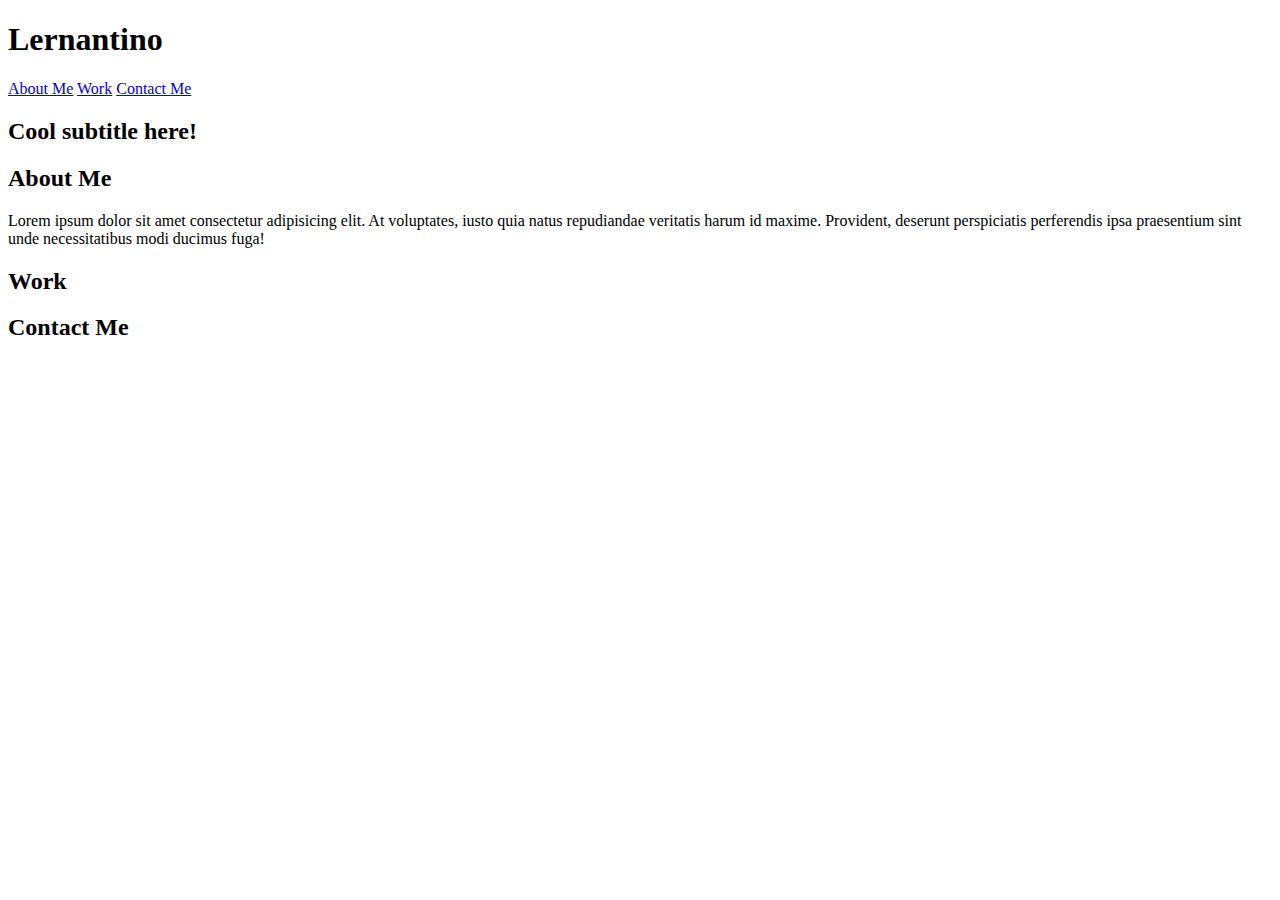
==== starter/index.html @ 85aaba29 "initial commit" ====
<!DOCTYPE html>
<html lang="en-gb">

<head>
  <meta charset="UTF-8">
  <meta name="viewport" content="width=device-width, initial-scale=1.0">
  <meta http-equiv="X-UA-Compatible" content="ie=edge">
  <title>Lernantino // Web Developer</title>
  <link rel="stylesheet" href="./assets/css/style.css" />
</head>

<body>
  <!-- main logo / nav -->
  <header>
    <h1>Lernantino</h1>
    <nav>
      <a href="_blank">About Me</a>
      <a href="_blank">Work</a>
      <a href="_blank">Contact Me</a>
    </nav>
  </header>

  <!-- hero banner -->
  <section class="hero-banner">
    <div>
      <h2>Cool subtitle here!</h2>
    </div>
  </section>

  <main class="page-wrapper">
    <!-- about me -->
    <section class="page-section" id="about">
      <h2>About Me</h2>
      <p>Lorem ipsum dolor sit amet consectetur adipisicing elit. At voluptates, iusto quia natus repudiandae veritatis harum id maxime. Provident, deserunt perspiciatis perferendis ipsa praesentium sint unde necessitatibus modi ducimus fuga!</p>
    </section>

    <!-- portfolio container -->
    <section class="page-section" id="work">
      <h2>Work</h2>
      
    </section>

    <!-- contact -->
    <section class="page-section contact" id="contact">
      <h2>Contact Me</h2>
    </section>
  </main>
</body>

</html>
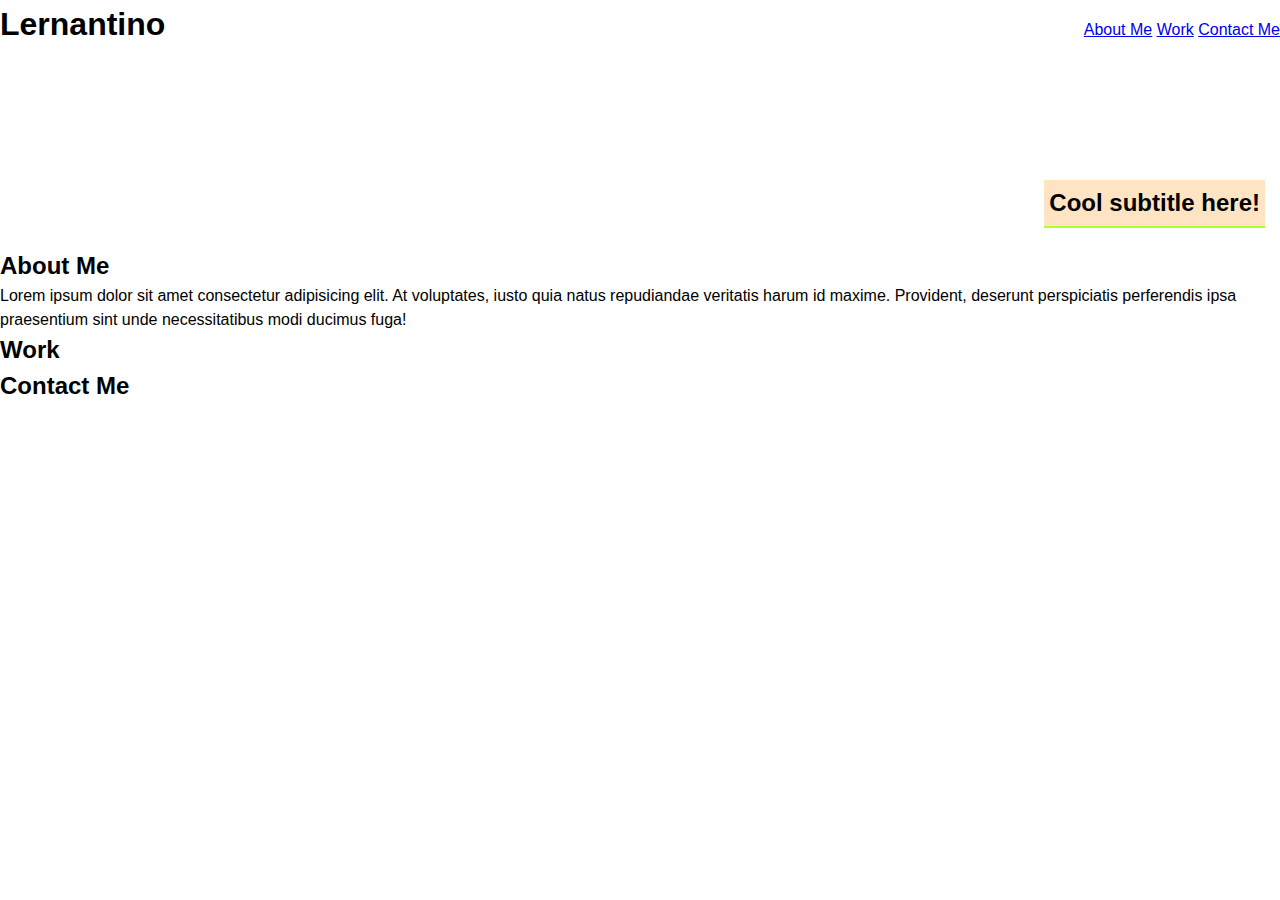
==== commit 7884fb90: "added banner and nav" ====
--- a/starter/index.html
+++ b/starter/index.html
@@ -6,7 +6,7 @@
   <meta name="viewport" content="width=device-width, initial-scale=1.0">
   <meta http-equiv="X-UA-Compatible" content="ie=edge">
   <title>Lernantino // Web Developer</title>
-  <link rel="stylesheet" href="./assets/css/style.css" />
+  <link rel="stylesheet" href="./css/style.css" />
 </head>
 
 <body>
@@ -14,9 +14,9 @@
   <header>
     <h1>Lernantino</h1>
     <nav>
-      <a href="_blank">About Me</a>
-      <a href="_blank">Work</a>
-      <a href="_blank">Contact Me</a>
+      <a href="#about">About Me</a>
+      <a href="#work">Work</a>
+      <a href="#contact">Contact Me</a>
     </nav>
   </header>
 
--- a/starter/css/style.css
+++ b/starter/css/style.css
@@ -0,0 +1,42 @@
+* {
+  box-sizing: border-box;
+}
+
+body {
+  margin: 0;
+  padding: 0;
+  font-family: 'Trebuchet MS', 'Lucida Sans Unicode', 'Lucida Grande', 'Lucida Sans', Arial, sans-serif;
+  line-height: 1.5;
+}
+
+h1,
+h2,
+h3,
+h4,
+h5,
+h6 {
+  margin: 0;
+}
+
+p {
+  margin: 0;
+}
+.hero-banner {
+  background-image: url("../images/02-hero-bg.jpg");
+  background-size: cover;
+  height: 200px;
+}
+.hero-banner div h2 {
+  background-color: bisque;
+  padding: 5px;
+  border-bottom: solid 2px greenyellow;
+  position: absolute;
+  top: 180px;
+  right: 15px;
+  display: inline;
+}
+header {
+  display: flex;
+  align-items: baseline;
+  justify-content: space-between;
+}
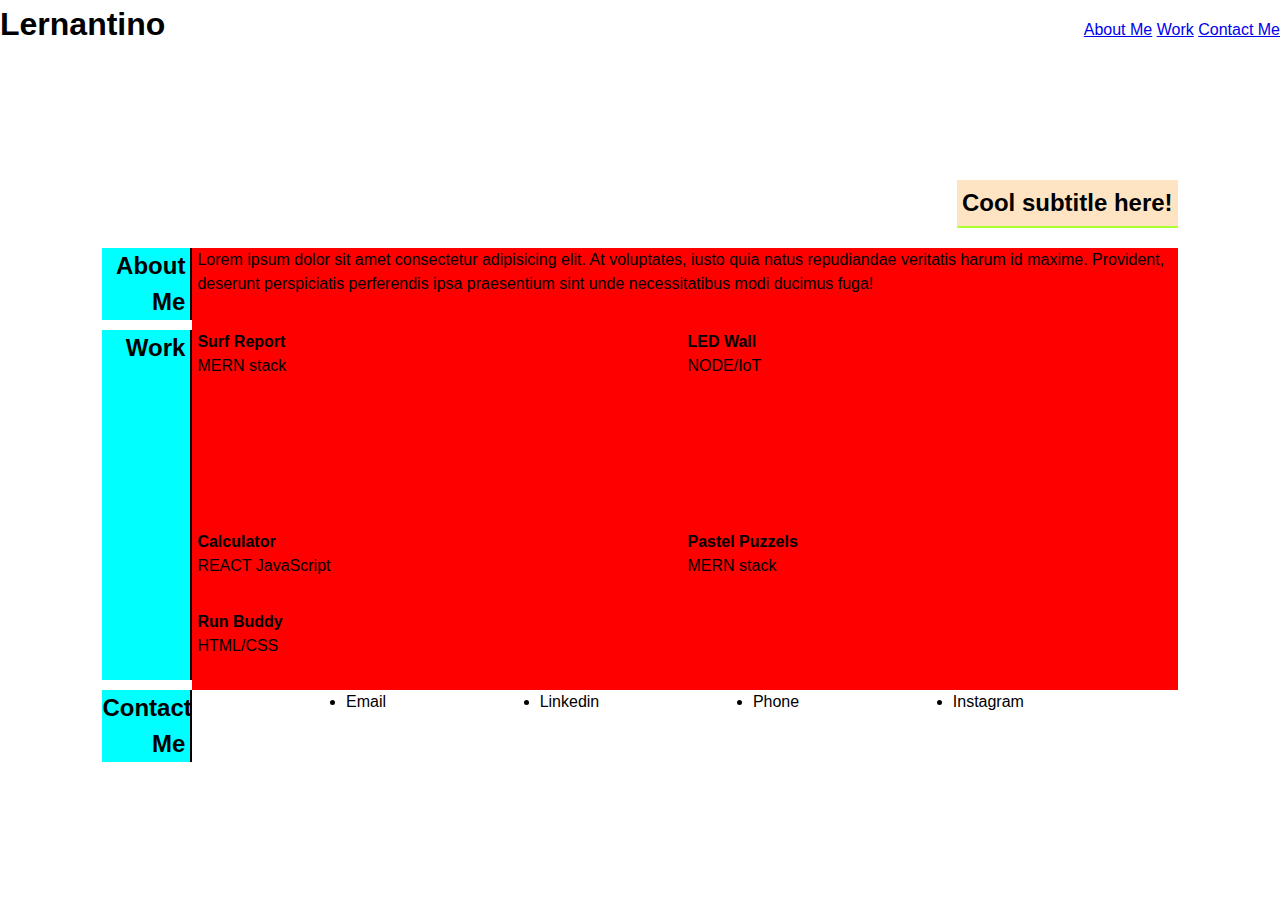
==== commit 793ac239: "added grid to work section still working on it" ====
--- a/starter/index.html
+++ b/starter/index.html
@@ -37,12 +37,40 @@
     <!-- portfolio container -->
     <section class="page-section" id="work">
       <h2>Work</h2>
+      <div id="portfolio">
+        <div>
+          <h4>Surf Report</h4>
+          <span>MERN stack</span>
+        </div>
+        <div>
+          <h4>LED Wall</h4>
+          <span>NODE/IoT</span>
+        </div>
+        <div>
+          <h4>Calculator</h4>
+          <span>REACT JavaScript</span>
+        </div>
+        <div>
+          <h4>Pastel Puzzels</h4>
+          <span>MERN stack</span>
+        </div>
+        <div>
+          <h4>Run Buddy</h4>
+          <span>HTML/CSS</span>
+        </div>
+      </div>
       
     </section>
 
     <!-- contact -->
     <section class="page-section contact" id="contact">
       <h2>Contact Me</h2>
+      <div>
+        <li>Email</li>
+        <li>Linkedin</li>
+        <li>Phone</li>
+        <li>Instagram</li>
+      </div>
     </section>
   </main>
 </body>
--- a/starter/css/style.css
+++ b/starter/css/style.css
@@ -32,7 +32,7 @@
   border-bottom: solid 2px greenyellow;
   position: absolute;
   top: 180px;
-  right: 15px;
+  right: 8%;
   display: inline;
 }
 header {
@@ -40,3 +40,40 @@
   align-items: baseline;
   justify-content: space-between;
 }
+.page-section {
+  display: grid;
+  grid-template-rows: auto;
+  grid-template-columns: 8% 90px 1fr 8%;
+  grid-template-areas: 
+  " . h2 rest .";
+  /* grid-gap: 10px */
+}
+.page-section h2 {
+  background-color: aqua;
+  grid-area: h2;
+  text-align: right;
+  border-right: solid 2px black;
+  margin-bottom: 10px;
+  padding-right: 5px;
+}
+.page-section p {
+  background-color: red;
+  grid-area: rest;
+  padding-left: 5px;
+}
+#portfolio {
+  background-color: red;
+  grid-area: rest;
+  padding-left: 5px;
+  display: grid;
+  grid-template-rows: 200px 80px 80px;
+  grid-template-columns: 50% 50%;
+  grid-template-areas:
+  ;
+}
+#contact div {
+  grid-area: rest;
+  display: flex;
+  justify-content: space-evenly;
+  /* border-left: solid 2px green */
+}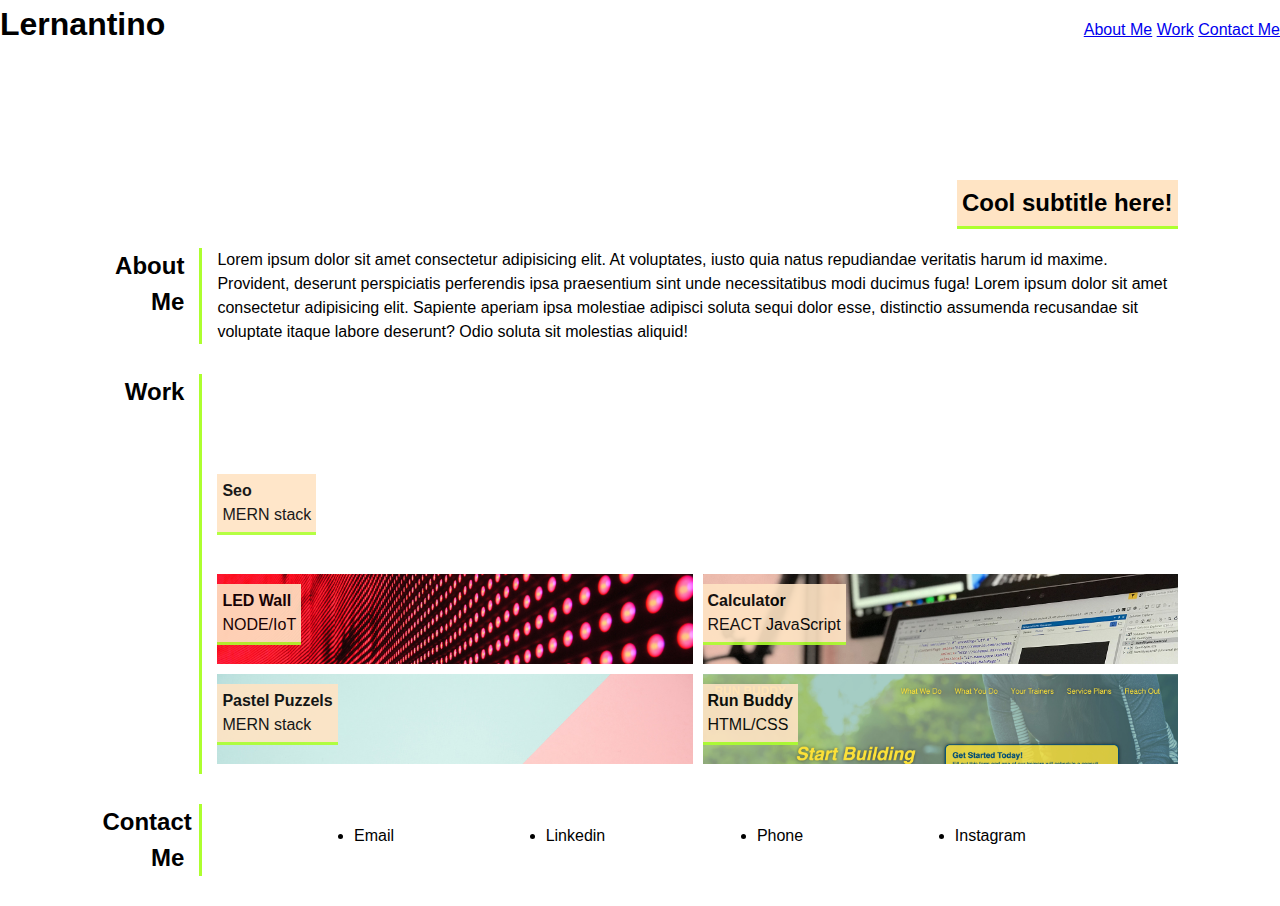
==== commit a01bd6e5: "portfolio part almost finish" ====
--- a/starter/index.html
+++ b/starter/index.html
@@ -31,32 +31,48 @@
     <!-- about me -->
     <section class="page-section" id="about">
       <h2>About Me</h2>
-      <p>Lorem ipsum dolor sit amet consectetur adipisicing elit. At voluptates, iusto quia natus repudiandae veritatis harum id maxime. Provident, deserunt perspiciatis perferendis ipsa praesentium sint unde necessitatibus modi ducimus fuga!</p>
+      <p>Lorem ipsum dolor sit amet consectetur adipisicing elit. At voluptates, 
+        iusto quia natus repudiandae veritatis harum id maxime. 
+        Provident, deserunt perspiciatis perferendis ipsa praesentium sint 
+        unde necessitatibus modi ducimus fuga! Lorem ipsum dolor sit amet 
+        consectetur adipisicing elit. Sapiente aperiam ipsa molestiae adipisci 
+        soluta sequi dolor esse, distinctio assumenda recusandae
+        sit voluptate itaque labore deserunt? Odio soluta sit molestias aliquid!</p>
     </section>
 
     <!-- portfolio container -->
     <section class="page-section" id="work">
       <h2>Work</h2>
       <div id="portfolio">
-        <div>
-          <h4>Surf Report</h4>
-          <span>MERN stack</span>
+        <div class="Seo">
+          <div>
+            <h4>Seo</h4>
+            <span>MERN stack</span>
+          </div>
         </div>
-        <div>
-          <h4>LED Wall</h4>
-          <span>NODE/IoT</span>
+        <div class="LED">
+          <div>
+            <h4>LED Wall</h4>
+            <span>NODE/IoT</span>
+          </div>
         </div>
-        <div>
-          <h4>Calculator</h4>
-          <span>REACT JavaScript</span>
+        <div class="calculator">
+          <div>
+            <h4>Calculator</h4>
+            <span>REACT JavaScript</span>
+          </div>
         </div>
-        <div>
-          <h4>Pastel Puzzels</h4>
-          <span>MERN stack</span>
+        <div class="puzzels">
+          <div>
+            <h4>Pastel Puzzels</h4>
+            <span>MERN stack</span>
+          </div>
         </div>
-        <div>
-          <h4>Run Buddy</h4>
-          <span>HTML/CSS</span>
+        <div class="run">
+          <div>
+            <h4>Run Buddy</h4>
+            <span>HTML/CSS</span>
+          </div>
         </div>
       </div>
       
--- a/starter/css/style.css
+++ b/starter/css/style.css
@@ -29,11 +29,11 @@
 .hero-banner div h2 {
   background-color: bisque;
   padding: 5px;
-  border-bottom: solid 2px greenyellow;
+  border-bottom: solid 3px greenyellow;
   position: absolute;
+  display: inline;
   top: 180px;
   right: 8%;
-  display: inline;
 }
 header {
   display: flex;
@@ -43,37 +43,120 @@
 .page-section {
   display: grid;
   grid-template-rows: auto;
-  grid-template-columns: 8% 90px 1fr 8%;
+  grid-template-columns: 8% 100px auto 8%;
   grid-template-areas: 
   " . h2 rest .";
   /* grid-gap: 10px */
 }
+/* left side  */
 .page-section h2 {
-  background-color: aqua;
   grid-area: h2;
   text-align: right;
-  border-right: solid 2px black;
-  margin-bottom: 10px;
-  padding-right: 5px;
+  border-right: solid 3px greenyellow;
+  margin-bottom: 30px;
+  padding-right: 15px;
 }
 .page-section p {
-  background-color: red;
   grid-area: rest;
-  padding-left: 5px;
+  padding-left: 15px;
+  margin-bottom: 30px;
 }
 #portfolio {
-  background-color: red;
   grid-area: rest;
-  padding-left: 5px;
+  padding-left: 15px;
   display: grid;
-  grid-template-rows: 200px 80px 80px;
+  grid-template-rows: 200px 100px 100px;
   grid-template-columns: 50% 50%;
   grid-template-areas:
-  ;
+  "Seo Seo"
+  "LED calculator"
+  "puzzels run";
+  /* grid-gap: 20px; */
+  margin-bottom: 30px;
 }
 #contact div {
   grid-area: rest;
   display: flex;
   justify-content: space-evenly;
-  /* border-left: solid 2px green */
+  padding-top: 20px;
+}
+.Seo {
+  background-image: url(../images/search-engine-optimization.jpg);
+  grid-area: Seo;
+  background-size: cover;
+  margin-bottom: 10px;
+}
+.Seo div {
+  background-color: bisque;
+  padding: 5px;
+  border-bottom: solid 3px greenyellow;
+  position: relative;
+  display: inline-block;
+  bottom: -100px;
+  opacity: 0.9;
+}
+.LED {
+  background-image: url(../images/02-portfolio-1.jpg);
+  background-size: cover;
+  grid-area: LED;
+  margin-right: 5px;
+  margin-bottom: 10px;
+}
+/* led button */
+.LED div {
+  background-color: bisque;
+  padding: 5px;
+  border-bottom: solid 3px greenyellow;
+  position: relative;
+  display: inline-block;
+  bottom: -10px;
+  opacity: 0.9;
+}
+.calculator {
+  background-image: url(../images/02-portfolio-2.jpg);
+  grid-area: calculator;
+  background-size: cover;
+  margin-bottom: 10px;
+  margin-left: 5px;
+}
+.calculator div {
+  background-color: bisque;
+  padding: 5px;
+  border-bottom: solid 3px greenyellow;
+  position: relative;
+  display: inline-block;
+  bottom: -10px;
+  opacity: 0.9;
+}
+.puzzels {
+  background-image: url(../images/02-portfolio-3.jpg);
+  grid-area: puzzels;
+  background-size: cover;
+  margin-right: 5px;
+  margin-bottom: 10px;
+}
+.puzzels div {
+  background-color: bisque;
+  padding: 5px;
+  border-bottom: solid 3px greenyellow;
+  position: relative;
+  display: inline-block;
+  bottom: -10px;
+  opacity: 0.9;
+}
+ .run {
+  background-image: url(../images/02-run-buddy.jpg);
+  grid-area: run;
+  background-size: cover;
+  margin-bottom: 10px;
+  margin-left: 5px;
+ }
+ .run div {
+  background-color: bisque;
+  padding: 5px;
+  border-bottom: solid 3px greenyellow;
+  position: relative;
+  display: inline-block;
+  bottom: -10px;
+  opacity: 0.9;
 }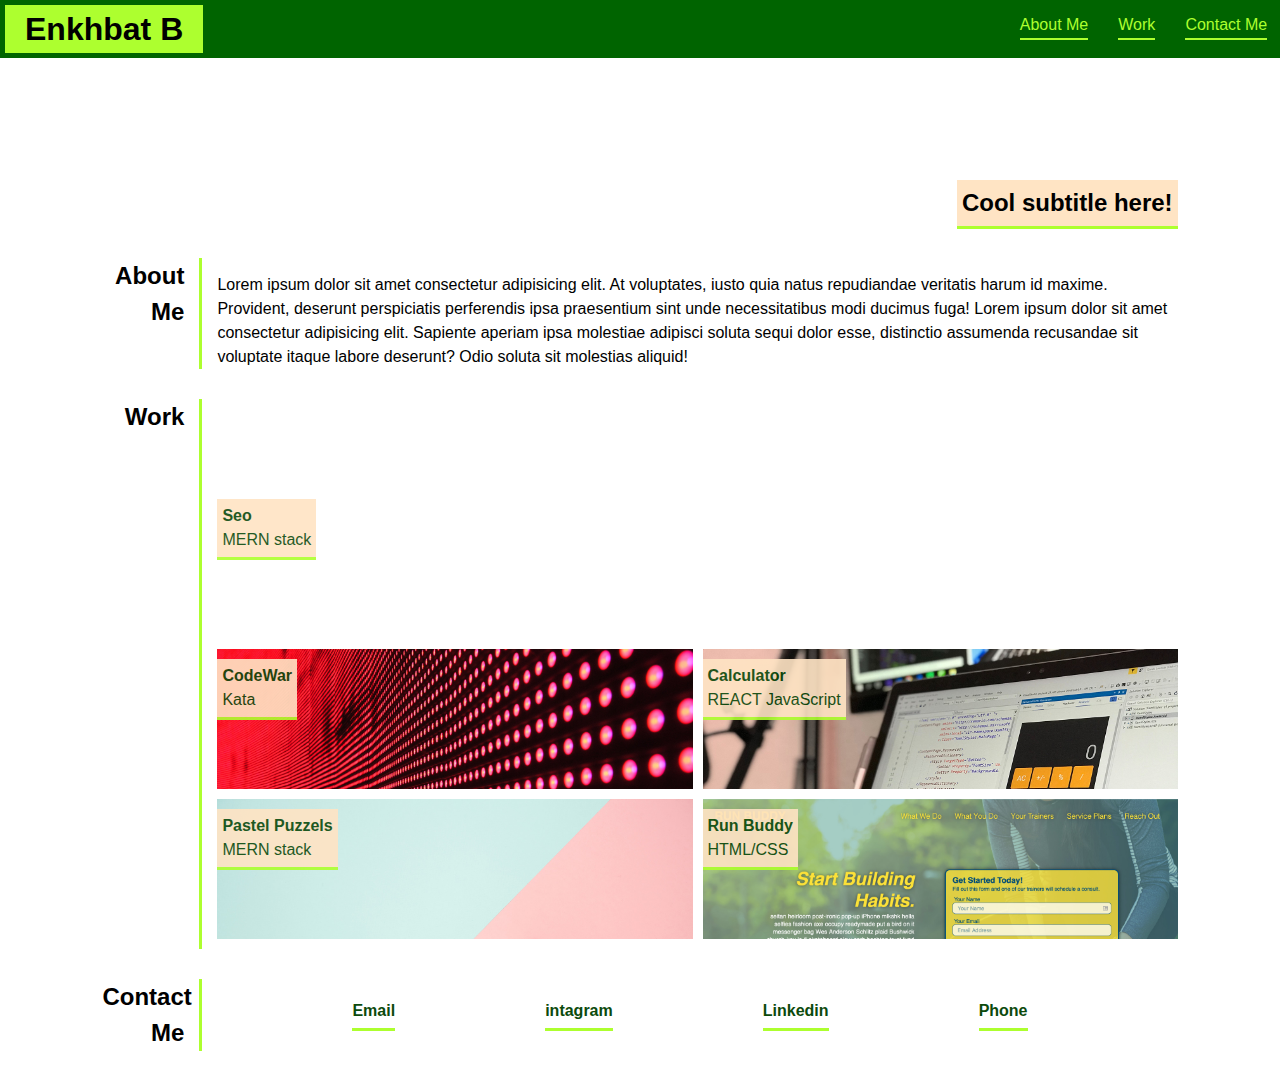
==== commit 9da5a672: "hover done read me file initiated" ====
--- a/starter/index.html
+++ b/starter/index.html
@@ -5,14 +5,14 @@
   <meta charset="UTF-8">
   <meta name="viewport" content="width=device-width, initial-scale=1.0">
   <meta http-equiv="X-UA-Compatible" content="ie=edge">
-  <title>Lernantino // Web Developer</title>
+  <title>Enkhbat // Web Developer</title>
   <link rel="stylesheet" href="./css/style.css" />
 </head>
 
 <body>
   <!-- main logo / nav -->
   <header>
-    <h1>Lernantino</h1>
+    <h1>Enkhbat B</h1>
     <nav>
       <a href="#about">About Me</a>
       <a href="#work">Work</a>
@@ -44,36 +44,36 @@
     <section class="page-section" id="work">
       <h2>Work</h2>
       <div id="portfolio">
-        <div class="Seo">
+        <a href="https://enx-code.github.io/web-refactor-horiSEOn/" class="Seo">
           <div>
             <h4>Seo</h4>
             <span>MERN stack</span>
           </div>
-        </div>
-        <div class="LED">
+        </a>
+        <a href="https://www.codewars.com/users/enx-code" class="LED">
           <div>
-            <h4>LED Wall</h4>
-            <span>NODE/IoT</span>
+            <h4>CodeWar</h4>
+            <span>Kata</span>
           </div>
-        </div>
-        <div class="calculator">
+        </a>
+        <a href="_blank" class="calculator">
           <div>
             <h4>Calculator</h4>
             <span>REACT JavaScript</span>
           </div>
-        </div>
-        <div class="puzzels">
+        </a>
+        <a href="_blank" class="puzzels">
           <div>
             <h4>Pastel Puzzels</h4>
             <span>MERN stack</span>
           </div>
-        </div>
-        <div class="run">
+        </a>
+        <a href="_blank" class="run">
           <div>
             <h4>Run Buddy</h4>
             <span>HTML/CSS</span>
           </div>
-        </div>
+        </a>
       </div>
       
     </section>
@@ -82,10 +82,10 @@
     <section class="page-section contact" id="contact">
       <h2>Contact Me</h2>
       <div>
-        <li>Email</li>
-        <li>Linkedin</li>
-        <li>Phone</li>
-        <li>Instagram</li>
+        <a href="enkh6at@yahoo.com">Email</a>
+        <a href="www.instagram.com">intagram</a>
+        <a href="www.linkedin.com">Linkedin</a>
+        <a href="09876543211">Phone</a>
       </div>
     </section>
   </main>
--- a/starter/css/style.css
+++ b/starter/css/style.css
@@ -1,7 +1,10 @@
 * {
   box-sizing: border-box;
 }
-
+:root {
+  --letter-color: rgb(12, 74, 12);
+  --border-color: greenyellow;
+}
 body {
   margin: 0;
   padding: 0;
@@ -17,7 +20,12 @@
 h6 {
   margin: 0;
 }
-
+a {
+  color: var(--letter-color);
+}
+a:hover {
+  border: solid 3px green;
+}
 p {
   margin: 0;
 }
@@ -29,7 +37,7 @@
 .hero-banner div h2 {
   background-color: bisque;
   padding: 5px;
-  border-bottom: solid 3px greenyellow;
+  border-bottom: solid 3px var(--border-color);
   position: absolute;
   display: inline;
   top: 180px;
@@ -39,6 +47,23 @@
   display: flex;
   align-items: baseline;
   justify-content: space-between;
+  background-color: darkgreen;
+}
+header h1 {
+  padding: 0 20px;
+  background-color: var(--border-color);
+  border: solid darkgreen 5px
+}
+header nav {
+  position: relative;
+  bottom: 10px;
+}
+header nav a {
+  color: var(--border-color);
+  margin: 0 1vw;
+  text-decoration: none;
+  border-bottom: solid var(--border-color) 2px;
+  padding-bottom: 5px;
 }
 .page-section {
   display: grid;
@@ -52,7 +77,7 @@
 .page-section h2 {
   grid-area: h2;
   text-align: right;
-  border-right: solid 3px greenyellow;
+  border-right: solid 3px var(--border-color);
   margin-bottom: 30px;
   padding-right: 15px;
 }
@@ -60,12 +85,13 @@
   grid-area: rest;
   padding-left: 15px;
   margin-bottom: 30px;
+  padding-top: 15px;
 }
 #portfolio {
   grid-area: rest;
   padding-left: 15px;
   display: grid;
-  grid-template-rows: 200px 100px 100px;
+  grid-template-rows: 250px 150px 150px;
   grid-template-columns: 50% 50%;
   grid-template-areas:
   "Seo Seo"
@@ -89,7 +115,7 @@
 .Seo div {
   background-color: bisque;
   padding: 5px;
-  border-bottom: solid 3px greenyellow;
+  border-bottom: solid 3px var(--border-color);
   position: relative;
   display: inline-block;
   bottom: -100px;
@@ -103,10 +129,13 @@
   margin-bottom: 10px;
 }
 /* led button */
-.LED div {
+.LED div,
+.calculator div,
+.puzzels div,
+.run div {
   background-color: bisque;
   padding: 5px;
-  border-bottom: solid 3px greenyellow;
+  border-bottom: solid 3px var(--border-color);
   position: relative;
   display: inline-block;
   bottom: -10px;
@@ -119,15 +148,6 @@
   margin-bottom: 10px;
   margin-left: 5px;
 }
-.calculator div {
-  background-color: bisque;
-  padding: 5px;
-  border-bottom: solid 3px greenyellow;
-  position: relative;
-  display: inline-block;
-  bottom: -10px;
-  opacity: 0.9;
-}
 .puzzels {
   background-image: url(../images/02-portfolio-3.jpg);
   grid-area: puzzels;
@@ -135,28 +155,22 @@
   margin-right: 5px;
   margin-bottom: 10px;
 }
-.puzzels div {
-  background-color: bisque;
-  padding: 5px;
-  border-bottom: solid 3px greenyellow;
-  position: relative;
-  display: inline-block;
-  bottom: -10px;
-  opacity: 0.9;
-}
  .run {
   background-image: url(../images/02-run-buddy.jpg);
   grid-area: run;
   background-size: cover;
   margin-bottom: 10px;
   margin-left: 5px;
+  color: var(--letter-color);
  }
- .run div {
-  background-color: bisque;
-  padding: 5px;
+/* this were supposed to scroll smoothly */
+.page-wrapper {
+  overflow-y: scroll;
+  scroll-behavior: smooth;
+}
+#contact a {
+  text-decoration: none;
+  font-weight: 900;
   border-bottom: solid 3px greenyellow;
-  position: relative;
-  display: inline-block;
-  bottom: -10px;
-  opacity: 0.9;
+  margin-bottom: 50px;
 }